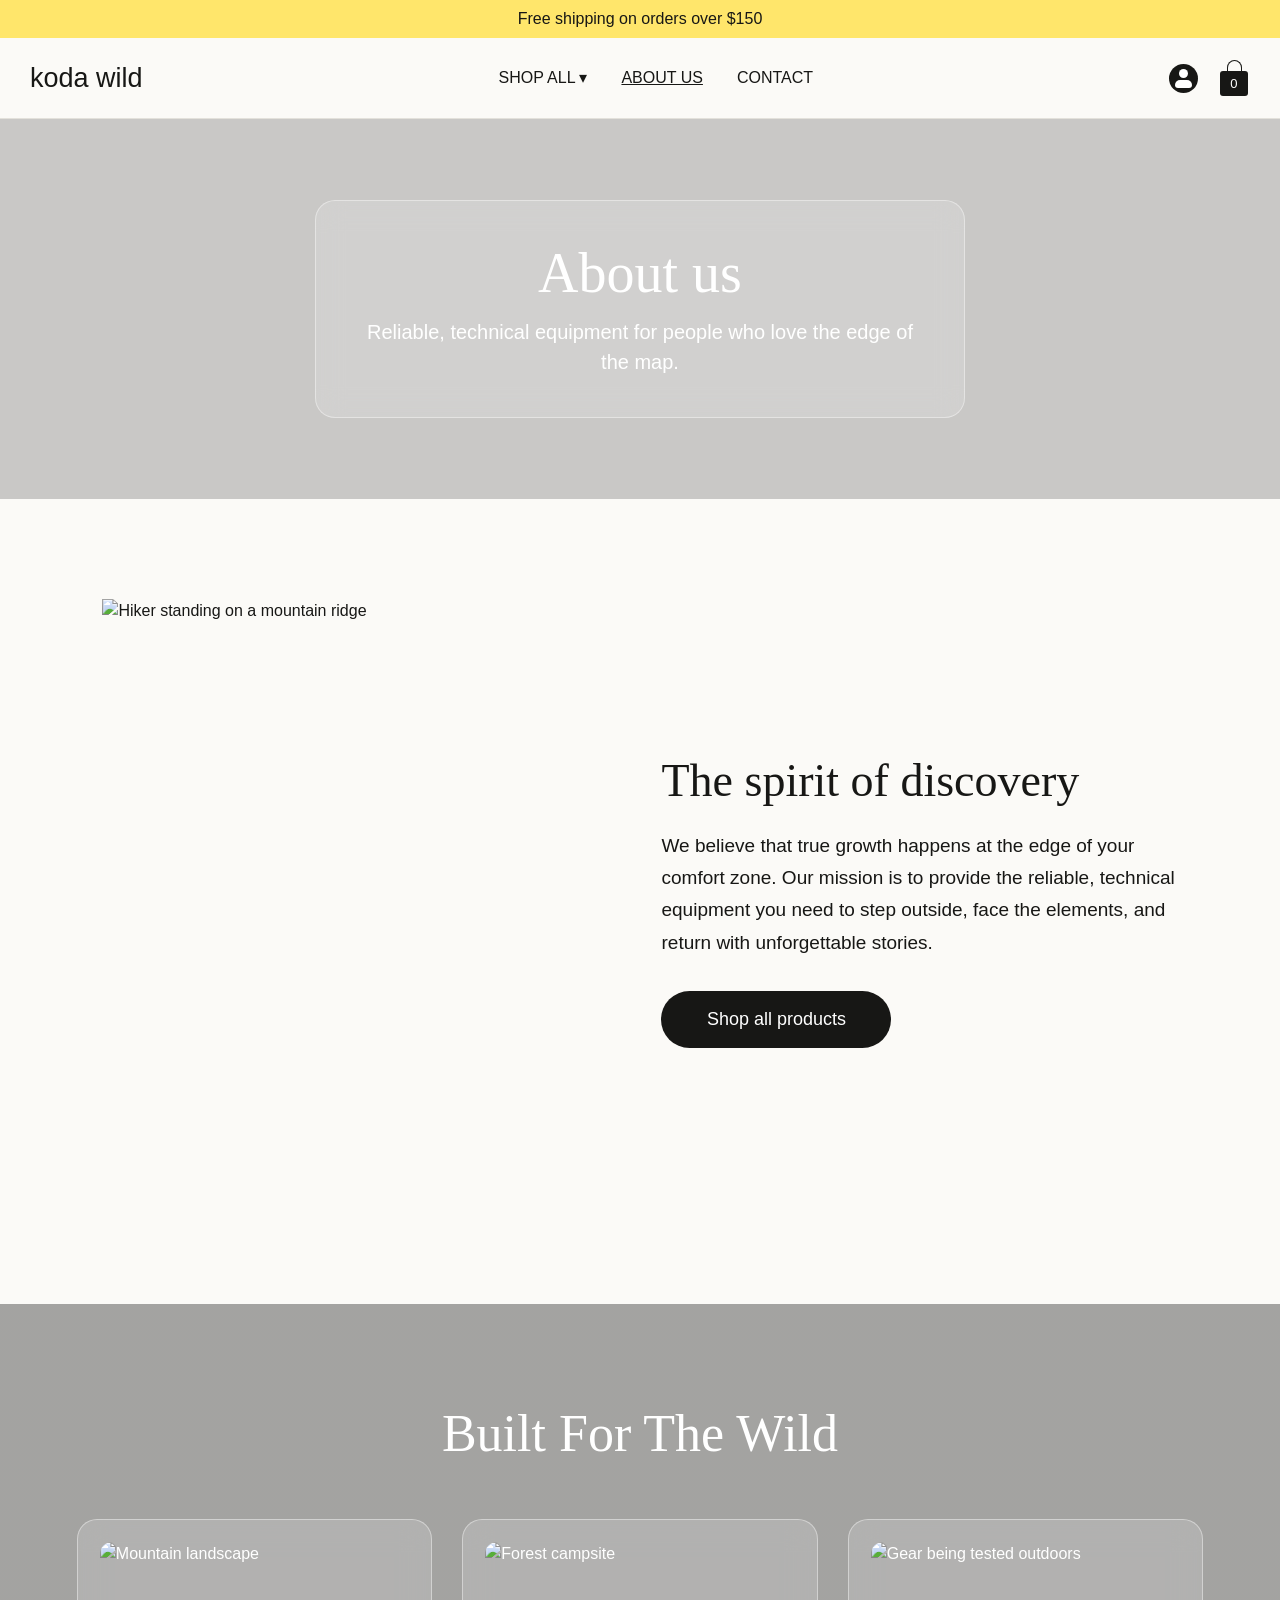
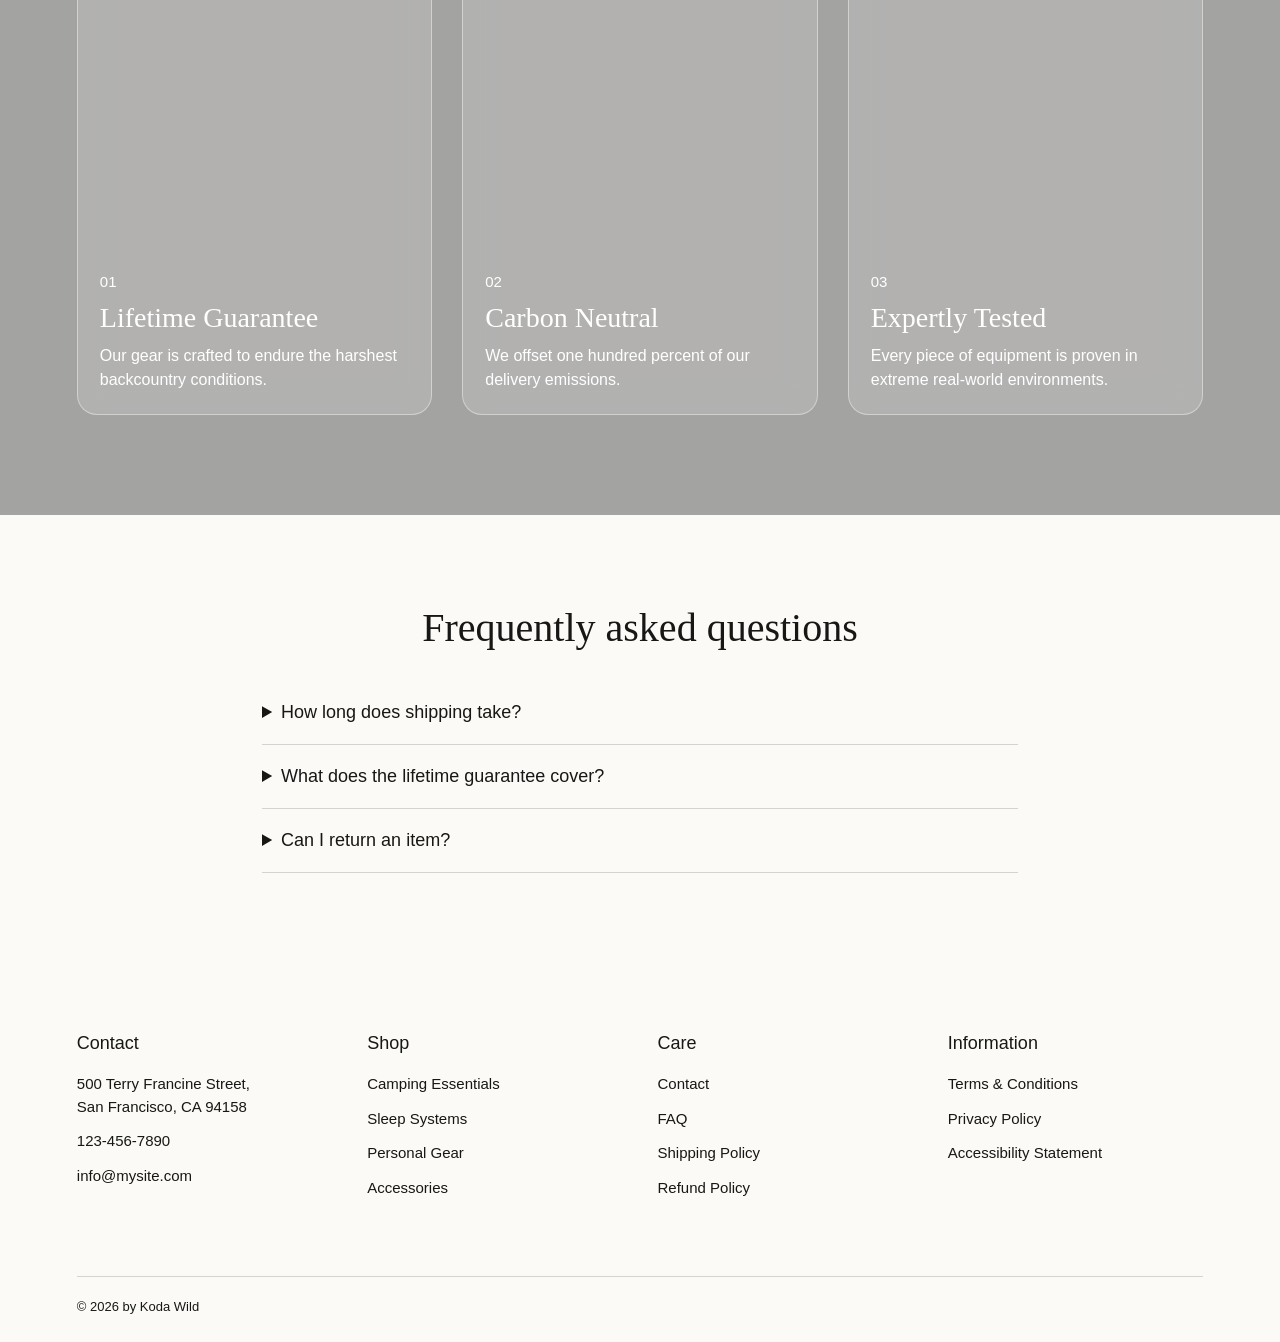
==== about.html @ b781c67a "im tired boss.." ====
<!DOCTYPE html>
<html lang="en">
<head>
    <meta charset="UTF-8">
    <meta name="viewport" content="width=device-width, initial-scale=1.0">
    <title>About us | Koda Wild</title>
    <link rel="stylesheet" href="style.css">
</head>
<body>
    <header>
        <div class="shipping-bar">
            <p>Free shipping on orders over $150</p>
        </div>

        <div class="header">
            <a href="index.html" class="logo">koda wild</a>
            <nav class="main-links">
                <div class="dropdown">
                    <a href="shop.html">Shop all &#9662;</a>
                    <div class="dropdown-menu">
                        <a href="shop.html">Camping Essentials</a>
                        <a href="shop.html">Sleep Systems</a>
                        <a href="shop.html">Personal Gear</a>
                        <a href="shop.html">Accessories</a>
                    </div>
                </div>
                <a href="about.html" class="current">About us</a>
                <a href="#">Contact</a>
            </nav>
            <div class="header-links">
                <a href="#" class="account" aria-label="Account">
                    <div class="account-head"></div>
                    <div class="account-body"></div>
                </a>
                <a href="#" class="bag" aria-label="Shopping bag">
                    <div class="bag-handle"></div>
                    <div class="bag-shape">0</div>
                </a>
            </div>
        </div>
    </header>
    <main>
        <div class="page-banner banner-about">
            <div class="glass">
                <h1>About us</h1>
                <p>Reliable, technical equipment for people who love the edge of the map.</p>
            </div>
        </div>

        <section class="discovery">
            <div class="discovery-picture">
                <img src="https://static.wixstatic.com/media/c837a6_0443de70d67047d5b56cd2b25c6f4b0a~mv2.jpg/v1/fill/w_980,h_1128,al_c,q_85,usm_0.66_1.00_0.01,enc_auto/spirit-of-discovery.jpg" alt="Hiker standing on a mountain ridge">
            </div>
            <div class="discovery-copy">
                <h2>The spirit of discovery</h2>
                <p>We believe that true growth happens at the edge of your comfort zone. Our mission is to provide the reliable, technical equipment you need to step outside, face the elements, and return with unforgettable stories.</p>
                <a href="shop.html" class="button black-button">Shop all products</a>
            </div>
        </section>

        <section class="wild">
            <h2>Built For The Wild</h2>
            <div class="reasons">
                <div class="reason glass">
                    <img src="https://static.wixstatic.com/media/nsplsh_171f536f4637475ea093b7c0cc621c80~mv2.jpg/v1/crop/x_643,y_1219,w_2908,h_2918/fill/w_980,h_983,al_c,q_85,usm_0.66_1.00_0.01,enc_auto/guarantee.jpg" alt="Mountain landscape">
                    <p class="number">01</p>
                    <h3>Lifetime Guarantee</h3>
                    <p>Our gear is crafted to endure the harshest backcountry conditions.</p>
                </div>
                <div class="reason glass">
                    <img src="https://static.wixstatic.com/media/c837a6_165222f4661a46209b4e5ba8787dbb4b~mv2.jpg/v1/crop/x_25,y_0,w_757,h_759/fill/w_757,h_759,al_c,q_85,enc_auto/carbon-neutral.jpg" alt="Forest campsite">
                    <p class="number">02</p>
                    <h3>Carbon Neutral</h3>
                    <p>We offset one hundred percent of our delivery emissions.</p>
                </div>
                <div class="reason glass">
                    <img src="https://static.wixstatic.com/media/c837a6_ca0d24dbb84b49448849577fa6c08a5d~mv2.png/v1/crop/x_54,y_159,w_703,h_705/fill/w_703,h_705,al_c,q_90,enc_auto/expertly-tested.png" alt="Gear being tested outdoors">
                    <p class="number">03</p>
                    <h3>Expertly Tested</h3>
                    <p>Every piece of equipment is proven in extreme real-world environments.</p>
                </div>
            </div>
        </section>

        <section class="faq" id="faq">
            <h2>Frequently asked questions</h2>
            <details>
                <summary>How long does shipping take?</summary>
                <p>Most orders leave our warehouse within two business days. Orders over $150 ship free.</p>
            </details>
            <details>
                <summary>What does the lifetime guarantee cover?</summary>
                <p>It covers defects in materials and workmanship for as long as you own the product.</p>
            </details>
            <details>
                <summary>Can I return an item?</summary>
                <p>Yes. Unused items can be returned within 30 days for a full refund.</p>
            </details>
        </section>
    </main>

    <footer class="site-footer">
        <div class="footer-part">
            <h2>Contact</h2>
            <p>500 Terry Francine Street,<br>San Francisco, CA 94158</p>
            <p>123-456-7890</p>
            <p>info@mysite.com</p>
        </div>
        <div class="footer-part">
            <h2>Shop</h2>
            <a href="shop.html">Camping Essentials</a>
            <a href="shop.html">Sleep Systems</a>
            <a href="shop.html">Personal Gear</a>
            <a href="shop.html">Accessories</a>
        </div>
        <div class="footer-part">
            <h2>Care</h2>
            <a href="#">Contact</a>
            <a href="about.html#faq">FAQ</a>
            <a href="#">Shipping Policy</a>
            <a href="#">Refund Policy</a>
        </div>
        <div class="footer-part">
            <h2>Information</h2>
            <a href="#">Terms &amp; Conditions</a>
            <a href="#">Privacy Policy</a>
            <a href="#">Accessibility Statement</a>
        </div>
        <p class="copyright">&copy; 2026 by Koda Wild</p>
    </footer>
</body>
</html>
---- style.css ----
/* ================= Basics ================= */

* {
    box-sizing: border-box;
}

body {
    margin: 0;
    background: #fbfaf7;
    color: #171715;
    font-family: Arial, Helvetica, sans-serif;
    line-height: 1.5;
}

img {
    max-width: 100%;
}

a {
    color: inherit;
}

h1,
h2,
h3 {
    font-family: Georgia, "Times New Roman", serif;
    font-weight: 400;
    line-height: 1.15;
}

/* ================= Shipping bar + header ================= */

.shipping-bar {
    min-height: 38px;
    padding: 6px 12px;
    display: flex;
    justify-content: center;
    align-items: center;
    background: #ffe66b;
    text-align: center;
}

.shipping-bar p {
    margin: 0;
    font-size: 16px;
}

.header {
    min-height: 66px;
    padding: 8px 30px;
    display: flex;
    align-items: center;
    justify-content: space-between;
    background: #fbfaf7;
    border-bottom: 1px solid #e3e1db;
}

.logo {
    font-size: 27px;
    font-weight: 300;
    text-decoration: none;
}

.main-links {
    display: flex;
    align-items: center;
    gap: 34px;
}

.main-links a {
    font-size: 16px;
    text-decoration: none;
    text-transform: uppercase;
}

.main-links a:hover,
.main-links a.current {
    text-decoration: underline;
}

/* Dropdown under "Shop all" */
.dropdown {
    position: relative;
    padding: 20px 0;
}

.dropdown-menu {
    min-width: 220px;
    padding: 10px 0;
    position: absolute;
    top: 100%;
    left: -20px;
    display: none;
    background: #fbfaf7;
    border: 1px solid #e3e1db;
    z-index: 10;
}

.dropdown:hover .dropdown-menu {
    display: block;
}

.dropdown-menu a {
    padding: 10px 20px;
    display: block;
    text-transform: none;
}

.header-links {
    display: flex;
    align-items: center;
    gap: 22px;
}

.bag {
    width: 30px;
    height: 36px;
    position: relative;
    display: flex;
    align-items: end;
    text-decoration: none;
}

.bag-handle {
    width: 15px;
    height: 14px;
    position: absolute;
    top: 0;
    left: 7px;
    border: 1.5px solid #171715;
    border-bottom: 0;
    border-radius: 10px 10px 0 0;
}

.bag-shape {
    width: 28px;
    height: 25px;
    display: flex;
    align-items: center;
    justify-content: center;
    border-radius: 3px;
    background: #171715;
    color: white;
    font-size: 13px;
}

.account {
    width: 29px;
    height: 29px;
    position: relative;
    display: block;
    border-radius: 50%;
    background: #171715;
}

.account-head {
    width: 9px;
    height: 9px;
    position: absolute;
    top: 5px;
    left: 10px;
    border-radius: 50%;
    background: white;
}

.account-body {
    width: 17px;
    height: 8px;
    position: absolute;
    bottom: 5px;
    left: 6px;
    border-radius: 10px 10px 6px 6px;
    background: white;
}

/* ================= Glass box (blurred part) ================= */

.glass {
    padding: 50px;
    background: rgba(255, 255, 255, 0.16);
    -webkit-backdrop-filter: blur(14px);
    backdrop-filter: blur(14px);
    border: 1px solid rgba(255, 255, 255, 0.4);
    border-radius: 20px;
    color: white;
}

/* ================= Buttons ================= */

.button {
    min-width: 230px;
    padding: 15px 30px;
    display: inline-block;
    border: 0;
    border-radius: 35px;
    cursor: pointer;
    font-family: inherit;
    font-size: 18px;
    text-align: center;
    text-decoration: none;
}

.white-button {
    background: white;
    color: #171715;
}

.black-button {
    background: #171715;
    color: white;
}

.add-button {
    margin-top: 12px;
    padding: 10px 20px;
    display: inline-block;
    border: 1px solid #171715;
    font-size: 14px;
    text-decoration: none;
}

.add-button:hover {
    background: #171715;
    color: white;
}

.button:hover,
.plain-link:hover,
.footer-part a:hover,
.section-heading a:hover {
    text-decoration: underline;
}

/* ================= Hero ================= */

.hero {
    min-height: 720px;
    padding: 60px 6%;
    display: flex;
    align-items: center;
    background-image: url("https://static.wixstatic.com/media/84770f_78773960716545dfa5771597becff52c~mv2.jpg/v1/fill/w_1600,h_985,al_c,q_85,enc_auto/hero.jpg");
    background-position: center;
    background-size: cover;
}

.hero-copy {
    max-width: 700px;
}

.hero h1 {
    margin: 0 0 18px;
    font-size: 72px;
}

.hero p {
    margin: 0 0 34px;
    font-size: 24px;
}

/* ================= Section headings ================= */

.section-heading {
    margin-bottom: 50px;
    text-align: center;
}

.section-heading h2 {
    margin: 0 0 12px;
    font-size: 34px;
    text-transform: uppercase;
    letter-spacing: 1px;
}

.products .section-heading h2 {
    text-transform: none;
    letter-spacing: 0;
    font-size: 44px;
}

.section-heading p {
    margin: 0;
    font-size: 18px;
}

.section-heading a {
    font-size: 16px;
    text-transform: uppercase;
}

/* ================= Categories ================= */

.categories {
    padding: 90px 5%;
}

.category-cards {
    display: flex;
    gap: 30px;
}

.category {
    flex: 1;
    min-width: 0;
    text-align: center;
    text-decoration: none;
}

.category-picture {
    aspect-ratio: 3 / 4;
    overflow: hidden;
    background: #e9e7e1;
}

.category-picture img {
    width: 100%;
    height: 100%;
    display: block;
    object-fit: cover;
}

.category h3 {
    margin: 20px 0 8px;
    font-size: 28px;
}

.category p {
    margin: 0;
    font-size: 15px;
    text-decoration: underline;
    text-transform: uppercase;
}

/* ================= Products ================= */

.products {
    padding: 40px 5% 100px;
    text-align: center;
}

.product-list {
    margin-bottom: 45px;
    display: grid;
    grid-template-columns: repeat(4, 1fr);
    gap: 24px;
    text-align: left;
}

.product {
    min-width: 0;
}

.product-picture {
    margin-bottom: 18px;
    position: relative;
    display: block;
    aspect-ratio: 1 / 1;
    overflow: hidden;
    background: #f0efec;
}

.product-picture img {
    width: 100%;
    height: 100%;
    display: block;
    object-fit: cover;
}

.badge {
    padding: 4px 12px;
    position: absolute;
    top: 12px;
    left: 12px;
    background: #171715;
    color: white;
    font-size: 13px;
}

.product h3 {
    margin: 0 0 8px;
    font-family: Arial, Helvetica, sans-serif;
    font-size: 17px;
}

.product p {
    margin: 0 0 4px;
    font-size: 15px;
}

.previous-price {
    color: #77756f;
    text-decoration: line-through;
}

/* ================= Built for the wild ================= */

.wild {
    padding: 100px 6%;
    background-image: linear-gradient(rgba(0, 0, 0, 0.35), rgba(0, 0, 0, 0.35)), url("https://static.wixstatic.com/media/c837a6_ba72c85880b442c79eeeb39521b53a50~mv2.png/v1/fill/w_1600,h_1200,al_c,q_90,enc_auto/wild.png");
    background-position: center;
    background-size: cover;
    color: white;
    text-align: center;
}

.wild > h2 {
    margin: 0 0 55px;
    font-size: 52px;
}

.reasons {
    display: flex;
    gap: 30px;
    text-align: left;
}

.reason {
    padding: 22px;
    flex: 1;
    min-width: 0;
}

.reason img {
    width: 100%;
    aspect-ratio: 1 / 1;
    margin-bottom: 20px;
    display: block;
    object-fit: cover;
    border-radius: 12px;
}

.reason .number {
    margin: 0 0 8px;
    font-size: 15px;
}

.reason h3 {
    margin: 0 0 10px;
    font-size: 28px;
}

.reason p {
    margin: 0;
    font-size: 16px;
}

/* ================= Gear up and save ================= */

.deal {
    padding: 100px 8%;
    display: flex;
    align-items: center;
    justify-content: center;
    gap: 8%;
}

.deal-info {
    flex: 1;
}

.deal-info h2 {
    margin: 0 0 14px;
    font-size: 52px;
}

.deal-info > p {
    margin: 0 0 30px;
    font-size: 19px;
}

.discounts {
    margin-bottom: 30px;
    display: flex;
    gap: 20px;
}

.discount {
    padding: 22px;
    flex: 1;
    background: #e9e7e1;
}

.discount h3 {
    margin: 0 0 4px;
    font-size: 40px;
}

.discount p {
    margin: 0;
}

.plain-link {
    font-size: 17px;
}

.deal-product {
    width: 38%;
}

.deal-product .product-picture {
    padding: 0;
}

/* ================= Spirit of discovery ================= */

.discovery {
    padding: 0 8% 100px;
    display: flex;
    align-items: center;
    gap: 7%;
}

.discovery-picture {
    width: 45%;
}

.discovery-picture img {
    width: 100%;
    aspect-ratio: 4 / 5;
    display: block;
    object-fit: cover;
}

.discovery-copy {
    flex: 1;
}

.discovery-copy h2 {
    margin: 0 0 22px;
    font-size: 46px;
}

.discovery-copy p {
    margin: 0 0 32px;
    font-size: 19px;
    line-height: 1.7;
}

/* ================= Signup ================= */

.signup {
    padding: 90px 20px;
    background: #e9e7e1;
    text-align: center;
}

.signup h2 {
    margin: 0 0 30px;
    font-size: 46px;
}

.signup-form {
    max-width: 560px;
    margin: 0 auto;
    display: flex;
    flex-direction: column;
    gap: 12px;
    text-align: left;
}

.signup-form input[type="email"] {
    padding: 14px;
    border: 1px solid #77756f;
    background: transparent;
    font-size: 16px;
}

.check {
    display: flex;
    align-items: center;
    gap: 10px;
    font-size: 15px;
}

.signup-form .button {
    margin-top: 10px;
    width: 100%;
}

/* ================= Inner pages ================= */

.page-banner {
    min-height: 380px;
    padding: 50px 6%;
    display: flex;
    align-items: center;
    justify-content: center;
    background-position: center;
    background-size: cover;
    text-align: center;
}

.banner-shop {
    background-image: linear-gradient(rgba(0, 0, 0, 0.2), rgba(0, 0, 0, 0.2)), url("https://static.wixstatic.com/media/c837a6_ba72c85880b442c79eeeb39521b53a50~mv2.png/v1/fill/w_1600,h_1200,al_c,q_90,enc_auto/wild.png");
}

.banner-about {
    background-image: linear-gradient(rgba(0, 0, 0, 0.2), rgba(0, 0, 0, 0.2)), url("https://static.wixstatic.com/media/84770f_78773960716545dfa5771597becff52c~mv2.jpg/v1/fill/w_1600,h_985,al_c,q_85,enc_auto/hero.jpg");
}

.page-banner .glass {
    max-width: 650px;
    padding: 40px;
}

.page-banner h1 {
    margin: 0 0 12px;
    font-size: 56px;
}

.page-banner p {
    margin: 0;
    font-size: 20px;
}

.shop {
    padding: 60px 5% 100px;
}

.filters {
    margin-bottom: 40px;
    display: flex;
    flex-wrap: wrap;
    justify-content: center;
    gap: 12px;
}

.filter {
    padding: 8px 20px;
    border: 1px solid #171715;
    border-radius: 30px;
    font-size: 15px;
    text-decoration: none;
}

.filter:hover,
.filter.active {
    background: #171715;
    color: white;
}

.shop .product-list {
    margin-bottom: 0;
    grid-template-columns: repeat(auto-fill, minmax(230px, 1fr));
}

.page-banner + .discovery {
    padding-top: 100px;
}

.faq {
    max-width: 800px;
    margin: 0 auto;
    padding: 90px 22px;
}

.faq h2 {
    margin: 0 0 30px;
    font-size: 40px;
    text-align: center;
}

.faq details {
    padding: 18px 0;
    border-bottom: 1px solid #d5d3cd;
}

.faq summary {
    cursor: pointer;
    font-size: 18px;
}

.faq details p {
    margin: 12px 0 0;
    line-height: 1.6;
}

/* ================= Footer ================= */

.site-footer {
    padding: 70px 6% 25px;
    display: grid;
    grid-template-columns: repeat(4, 1fr);
    gap: 35px;
}

.footer-part h2 {
    margin: 0 0 20px;
    font-family: Arial, Helvetica, sans-serif;
    font-size: 18px;
}

.footer-part p,
.footer-part a {
    margin: 0 0 12px;
    display: block;
    font-size: 15px;
}

.footer-part a {
    text-decoration: none;
}

.copyright {
    grid-column: 1 / -1;
    margin: 30px 0 0;
    padding-top: 20px;
    border-top: 1px solid #d5d3cd;
    font-size: 13px;
}

/* ================= Tablet ================= */

@media (max-width: 1000px) {
    .product-list {
        grid-template-columns: repeat(2, 1fr);
    }

    .site-footer {
        grid-template-columns: repeat(2, 1fr);
    }

    .hero h1 {
        font-size: 58px;
    }

    .reasons {
        flex-direction: column;
    }

    .reason {
        display: flex;
        align-items: center;
        gap: 24px;
    }

    .reason img {
        width: 38%;
        margin-bottom: 0;
        flex-shrink: 0;
    }
}

@media (max-width: 800px) {
    .header {
        padding: 12px 20px;
        flex-wrap: wrap;
        gap: 10px;
    }

    .main-links {
        order: 3;
        width: 100%;
        justify-content: center;
        gap: 24px;
    }

    .dropdown {
        padding: 0;
    }

    .dropdown-menu {
        display: none !important;
    }

    .hero {
        min-height: 600px;
    }

    .glass {
        padding: 35px;
    }

    .hero h1 {
        font-size: 48px;
    }

    .hero p {
        font-size: 20px;
    }

    .categories {
        padding: 70px 5%;
    }

    .category-cards {
        flex-direction: column;
    }

    .category-picture {
        aspect-ratio: 4 / 3;
    }

    .wild,
    .deal {
        padding: 70px 6%;
    }

    .wild > h2,
    .deal-info h2 {
        font-size: 40px;
    }

    .deal {
        flex-direction: column;
        gap: 40px;
    }

    .deal-info,
    .deal-product {
        width: 100%;
    }

    .discovery {
        padding: 0 6% 70px;
        flex-direction: column;
        gap: 35px;
    }

    .discovery-picture {
        width: 100%;
    }

    .discovery-picture img {
        aspect-ratio: 4 / 3;
    }

    .discovery-copy h2 {
        font-size: 38px;
    }

    .page-banner {
        min-height: 320px;
    }

    .page-banner h1 {
        font-size: 44px;
    }

    .page-banner + .discovery {
        padding-top: 70px;
    }
}

/* ================= Phone ================= */

@media (max-width: 500px) {
    .header {
        padding: 12px 16px;
    }

    .logo {
        font-size: 25px;
    }

    .header-links {
        gap: 18px;
    }

    .main-links {
        gap: 16px;
    }

    .main-links a {
        font-size: 13px;
    }

    .shipping-bar p {
        font-size: 13px;
    }

    .hero {
        min-height: 560px;
        padding: 35px 16px;
    }

    .glass {
        padding: 26px 22px;
        border-radius: 16px;
    }

    .hero h1 {
        font-size: 36px;
    }

    .hero p {
        margin-bottom: 26px;
        font-size: 17px;
    }

    .button {
        min-width: 200px;
        font-size: 16px;
    }

    .section-heading h2 {
        font-size: 26px;
    }

    .products .section-heading h2 {
        font-size: 32px;
    }

    .products {
        padding: 30px 18px 70px;
    }

    .product-list,
    .shop .product-list {
        gap: 16px;
    }

    .shop .product-list {
        grid-template-columns: repeat(2, 1fr);
    }

    .product h3 {
        font-size: 15px;
    }

    .product p {
        font-size: 13px;
    }

    .add-button {
        padding: 8px 12px;
        font-size: 13px;
    }

    .wild > h2,
    .deal-info h2 {
        font-size: 32px;
    }

    .reason {
        flex-direction: column;
        align-items: stretch;
        padding: 18px;
    }

    .reason img {
        width: 100%;
        margin-bottom: 4px;
    }

    .discounts {
        flex-direction: column;
    }

    .discovery-copy h2,
    .signup h2,
    .faq h2 {
        font-size: 32px;
    }

    .discovery-copy p {
        font-size: 17px;
    }

    .page-banner {
        min-height: 280px;
        padding: 30px 16px;
    }

    .page-banner .glass {
        padding: 26px 22px;
    }

    .page-banner h1 {
        font-size: 34px;
    }

    .page-banner p {
        font-size: 17px;
    }

    .shop {
        padding: 40px 18px 70px;
    }

    .site-footer {
        padding: 50px 22px 20px;
        gap: 25px 20px;
    }
}
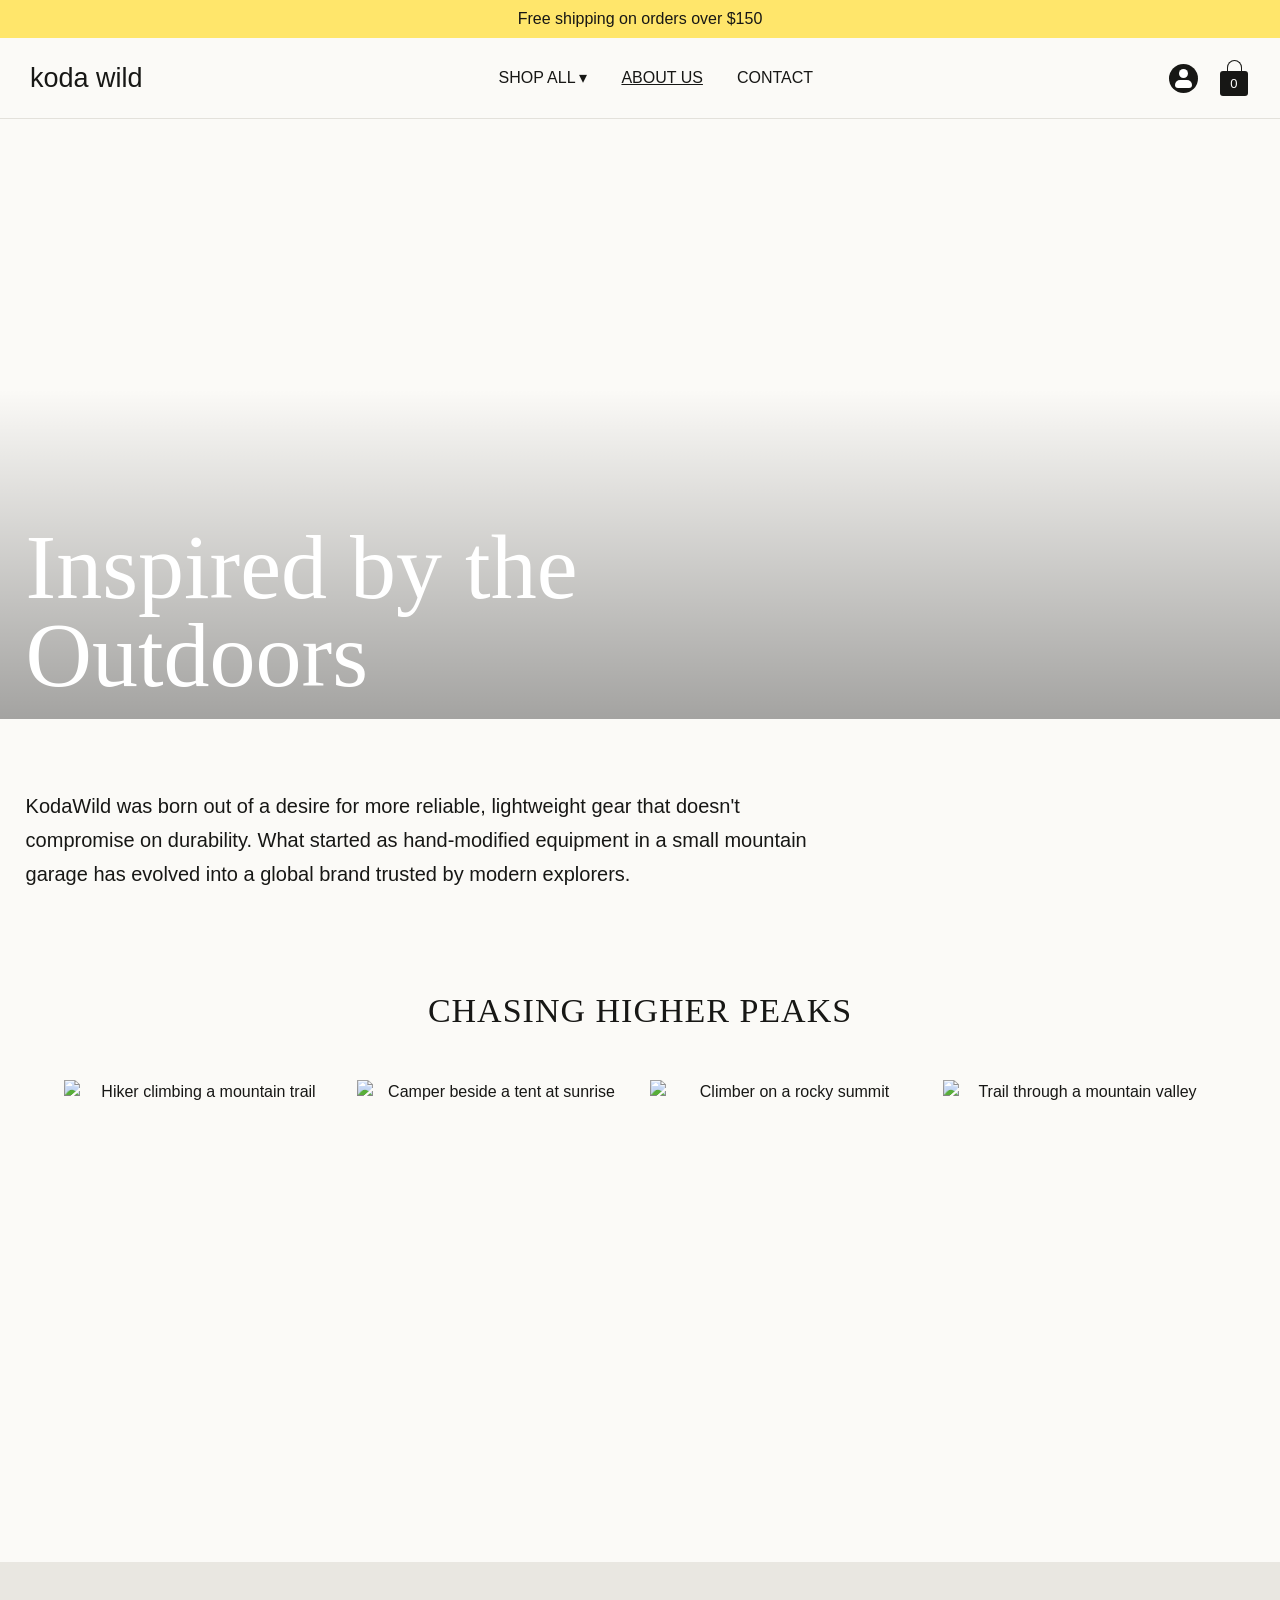
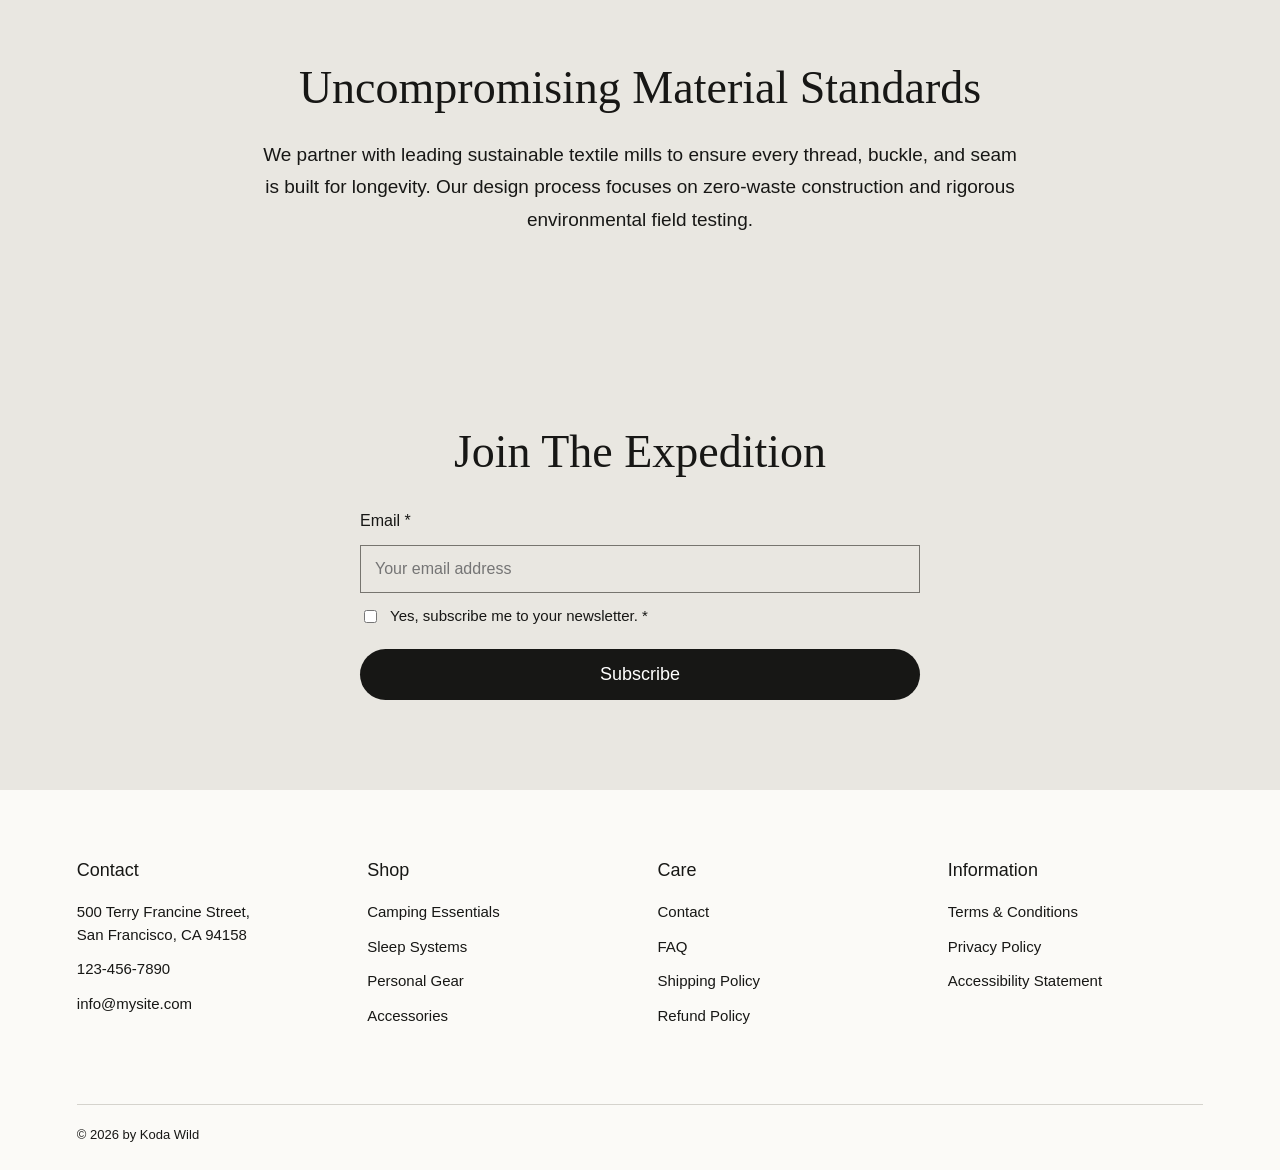
==== commit 43cebd15: "assemble" ====
--- a/about.html
+++ b/about.html
@@ -5,6 +5,7 @@
     <meta name="viewport" content="width=device-width, initial-scale=1.0">
     <title>About us | Koda Wild</title>
     <link rel="stylesheet" href="style.css">
+    <link rel="stylesheet" href="about.css">
 </head>
 <body>
     <header>
@@ -25,7 +26,7 @@
                     </div>
                 </div>
                 <a href="about.html" class="current">About us</a>
-                <a href="#">Contact</a>
+                <a href="contact.html">Contact</a>
             </nav>
             <div class="header-links">
                 <a href="#" class="account" aria-label="Account">
@@ -40,62 +41,41 @@
         </div>
     </header>
     <main>
-        <div class="page-banner banner-about">
-            <div class="glass">
-                <h1>About us</h1>
-                <p>Reliable, technical equipment for people who love the edge of the map.</p>
-            </div>
+
+        <div class="about-hero">
+            <h1>Inspired by the Outdoors</h1>
         </div>
 
-        <section class="discovery">
-            <div class="discovery-picture">
-                <img src="https://static.wixstatic.com/media/c837a6_0443de70d67047d5b56cd2b25c6f4b0a~mv2.jpg/v1/fill/w_980,h_1128,al_c,q_85,usm_0.66_1.00_0.01,enc_auto/spirit-of-discovery.jpg" alt="Hiker standing on a mountain ridge">
-            </div>
-            <div class="discovery-copy">
-                <h2>The spirit of discovery</h2>
-                <p>We believe that true growth happens at the edge of your comfort zone. Our mission is to provide the reliable, technical equipment you need to step outside, face the elements, and return with unforgettable stories.</p>
-                <a href="shop.html" class="button black-button">Shop all products</a>
+        <section class="about-intro">
+            <p>KodaWild was born out of a desire for more reliable, lightweight gear that doesn't compromise on durability. What started as hand-modified equipment in a small mountain garage has evolved into a global brand trusted by modern explorers.</p>
+        </section>
+
+        <section class="peaks">
+            <h2>Chasing higher peaks</h2>
+            <div class="peaks-gallery">
+                <img src="https://static.wixstatic.com/media/c837a6_fe1d709edde24968a61504b16bb50781~mv2.jpg/v1/fill/w_980,h_1372,al_c,q_85,usm_0.66_1.00_0.01,enc_auto/Frame%2066.jpg" alt="Hiker climbing a mountain trail">
+                <img src="https://static.wixstatic.com/media/c837a6_54daa587209d42deb294b15c2e24d7be~mv2.jpg/v1/fill/w_980,h_1372,al_c,q_85,usm_0.66_1.00_0.01,enc_auto/Frame%2067.jpg" alt="Camper beside a tent at sunrise">
+                <img src="https://static.wixstatic.com/media/c837a6_83a6cb2f937d43dca43cb6411e6b3436~mv2.jpg/v1/fill/w_980,h_1372,al_c,q_85,usm_0.66_1.00_0.01,enc_auto/Frame%2065.jpg" alt="Climber on a rocky summit">
+                <img src="https://static.wixstatic.com/media/c837a6_85970da997fe4fa5adad6171e198dae5~mv2.jpg/v1/fill/w_980,h_1372,al_c,q_85,usm_0.66_1.00_0.01,enc_auto/Frame%2063.jpg" alt="Trail through a mountain valley">
             </div>
         </section>
 
-        <section class="wild">
-            <h2>Built For The Wild</h2>
-            <div class="reasons">
-                <div class="reason glass">
-                    <img src="https://static.wixstatic.com/media/nsplsh_171f536f4637475ea093b7c0cc621c80~mv2.jpg/v1/crop/x_643,y_1219,w_2908,h_2918/fill/w_980,h_983,al_c,q_85,usm_0.66_1.00_0.01,enc_auto/guarantee.jpg" alt="Mountain landscape">
-                    <p class="number">01</p>
-                    <h3>Lifetime Guarantee</h3>
-                    <p>Our gear is crafted to endure the harshest backcountry conditions.</p>
-                </div>
-                <div class="reason glass">
-                    <img src="https://static.wixstatic.com/media/c837a6_165222f4661a46209b4e5ba8787dbb4b~mv2.jpg/v1/crop/x_25,y_0,w_757,h_759/fill/w_757,h_759,al_c,q_85,enc_auto/carbon-neutral.jpg" alt="Forest campsite">
-                    <p class="number">02</p>
-                    <h3>Carbon Neutral</h3>
-                    <p>We offset one hundred percent of our delivery emissions.</p>
-                </div>
-                <div class="reason glass">
-                    <img src="https://static.wixstatic.com/media/c837a6_ca0d24dbb84b49448849577fa6c08a5d~mv2.png/v1/crop/x_54,y_159,w_703,h_705/fill/w_703,h_705,al_c,q_90,enc_auto/expertly-tested.png" alt="Gear being tested outdoors">
-                    <p class="number">03</p>
-                    <h3>Expertly Tested</h3>
-                    <p>Every piece of equipment is proven in extreme real-world environments.</p>
-                </div>
-            </div>
+        <section class="standards">
+            <h2>Uncompromising Material Standards</h2>
+            <p>We partner with leading sustainable textile mills to ensure every thread, buckle, and seam is built for longevity. Our design process focuses on zero-waste construction and rigorous environmental field testing.</p>
         </section>
 
-        <section class="faq" id="faq">
-            <h2>Frequently asked questions</h2>
-            <details>
-                <summary>How long does shipping take?</summary>
-                <p>Most orders leave our warehouse within two business days. Orders over $150 ship free.</p>
-            </details>
-            <details>
-                <summary>What does the lifetime guarantee cover?</summary>
-                <p>It covers defects in materials and workmanship for as long as you own the product.</p>
-            </details>
-            <details>
-                <summary>Can I return an item?</summary>
-                <p>Yes. Unused items can be returned within 30 days for a full refund.</p>
-            </details>
+        <section class="signup">
+            <h2>Join The Expedition</h2>
+            <form class="signup-form">
+                <label for="email">Email *</label>
+                <input type="email" id="email" placeholder="Your email address">
+                <label class="check" for="agree">
+                    <input type="checkbox" id="agree">
+                    Yes, subscribe me to your newsletter. *
+                </label>
+                <button type="button" class="button black-button">Subscribe</button>
+            </form>
         </section>
     </main>
 
@@ -115,7 +95,7 @@
         </div>
         <div class="footer-part">
             <h2>Care</h2>
-            <a href="#">Contact</a>
+            <a href="contact.html">Contact</a>
             <a href="about.html#faq">FAQ</a>
             <a href="#">Shipping Policy</a>
             <a href="#">Refund Policy</a>
--- a/style.css
+++ b/style.css
@@ -1,5 +1,3 @@
-/* ================= Basics ================= */
-
 * {
     box-sizing: border-box;
 }
@@ -28,8 +26,6 @@
     line-height: 1.15;
 }
 
-/* ================= Shipping bar + header ================= */
-
 .shipping-bar {
     min-height: 38px;
     padding: 6px 12px;
@@ -78,7 +74,6 @@
     text-decoration: underline;
 }
 
-/* Dropdown under "Shop all" */
 .dropdown {
     position: relative;
     padding: 20px 0;
@@ -173,8 +168,6 @@
     background: white;
 }
 
-/* ================= Glass box (blurred part) ================= */
-
 .glass {
     padding: 50px;
     background: rgba(255, 255, 255, 0.16);
@@ -184,8 +177,6 @@
     border-radius: 20px;
     color: white;
 }
-
-/* ================= Buttons ================= */
 
 .button {
     min-width: 230px;
@@ -225,116 +216,8 @@
 }
 
 .button:hover,
-.plain-link:hover,
-.footer-part a:hover,
-.section-heading a:hover {
+.footer-part a:hover {
     text-decoration: underline;
-}
-
-/* ================= Hero ================= */
-
-.hero {
-    min-height: 720px;
-    padding: 60px 6%;
-    display: flex;
-    align-items: center;
-    background-image: url("https://static.wixstatic.com/media/84770f_78773960716545dfa5771597becff52c~mv2.jpg/v1/fill/w_1600,h_985,al_c,q_85,enc_auto/hero.jpg");
-    background-position: center;
-    background-size: cover;
-}
-
-.hero-copy {
-    max-width: 700px;
-}
-
-.hero h1 {
-    margin: 0 0 18px;
-    font-size: 72px;
-}
-
-.hero p {
-    margin: 0 0 34px;
-    font-size: 24px;
-}
-
-/* ================= Section headings ================= */
-
-.section-heading {
-    margin-bottom: 50px;
-    text-align: center;
-}
-
-.section-heading h2 {
-    margin: 0 0 12px;
-    font-size: 34px;
-    text-transform: uppercase;
-    letter-spacing: 1px;
-}
-
-.products .section-heading h2 {
-    text-transform: none;
-    letter-spacing: 0;
-    font-size: 44px;
-}
-
-.section-heading p {
-    margin: 0;
-    font-size: 18px;
-}
-
-.section-heading a {
-    font-size: 16px;
-    text-transform: uppercase;
-}
-
-/* ================= Categories ================= */
-
-.categories {
-    padding: 90px 5%;
-}
-
-.category-cards {
-    display: flex;
-    gap: 30px;
-}
-
-.category {
-    flex: 1;
-    min-width: 0;
-    text-align: center;
-    text-decoration: none;
-}
-
-.category-picture {
-    aspect-ratio: 3 / 4;
-    overflow: hidden;
-    background: #e9e7e1;
-}
-
-.category-picture img {
-    width: 100%;
-    height: 100%;
-    display: block;
-    object-fit: cover;
-}
-
-.category h3 {
-    margin: 20px 0 8px;
-    font-size: 28px;
-}
-
-.category p {
-    margin: 0;
-    font-size: 15px;
-    text-decoration: underline;
-    text-transform: uppercase;
-}
-
-/* ================= Products ================= */
-
-.products {
-    padding: 40px 5% 100px;
-    text-align: center;
 }
 
 .product-list {
@@ -391,152 +274,6 @@
     text-decoration: line-through;
 }
 
-/* ================= Built for the wild ================= */
-
-.wild {
-    padding: 100px 6%;
-    background-image: linear-gradient(rgba(0, 0, 0, 0.35), rgba(0, 0, 0, 0.35)), url("https://static.wixstatic.com/media/c837a6_ba72c85880b442c79eeeb39521b53a50~mv2.png/v1/fill/w_1600,h_1200,al_c,q_90,enc_auto/wild.png");
-    background-position: center;
-    background-size: cover;
-    color: white;
-    text-align: center;
-}
-
-.wild > h2 {
-    margin: 0 0 55px;
-    font-size: 52px;
-}
-
-.reasons {
-    display: flex;
-    gap: 30px;
-    text-align: left;
-}
-
-.reason {
-    padding: 22px;
-    flex: 1;
-    min-width: 0;
-}
-
-.reason img {
-    width: 100%;
-    aspect-ratio: 1 / 1;
-    margin-bottom: 20px;
-    display: block;
-    object-fit: cover;
-    border-radius: 12px;
-}
-
-.reason .number {
-    margin: 0 0 8px;
-    font-size: 15px;
-}
-
-.reason h3 {
-    margin: 0 0 10px;
-    font-size: 28px;
-}
-
-.reason p {
-    margin: 0;
-    font-size: 16px;
-}
-
-/* ================= Gear up and save ================= */
-
-.deal {
-    padding: 100px 8%;
-    display: flex;
-    align-items: center;
-    justify-content: center;
-    gap: 8%;
-}
-
-.deal-info {
-    flex: 1;
-}
-
-.deal-info h2 {
-    margin: 0 0 14px;
-    font-size: 52px;
-}
-
-.deal-info > p {
-    margin: 0 0 30px;
-    font-size: 19px;
-}
-
-.discounts {
-    margin-bottom: 30px;
-    display: flex;
-    gap: 20px;
-}
-
-.discount {
-    padding: 22px;
-    flex: 1;
-    background: #e9e7e1;
-}
-
-.discount h3 {
-    margin: 0 0 4px;
-    font-size: 40px;
-}
-
-.discount p {
-    margin: 0;
-}
-
-.plain-link {
-    font-size: 17px;
-}
-
-.deal-product {
-    width: 38%;
-}
-
-.deal-product .product-picture {
-    padding: 0;
-}
-
-/* ================= Spirit of discovery ================= */
-
-.discovery {
-    padding: 0 8% 100px;
-    display: flex;
-    align-items: center;
-    gap: 7%;
-}
-
-.discovery-picture {
-    width: 45%;
-}
-
-.discovery-picture img {
-    width: 100%;
-    aspect-ratio: 4 / 5;
-    display: block;
-    object-fit: cover;
-}
-
-.discovery-copy {
-    flex: 1;
-}
-
-.discovery-copy h2 {
-    margin: 0 0 22px;
-    font-size: 46px;
-}
-
-.discovery-copy p {
-    margin: 0 0 32px;
-    font-size: 19px;
-    line-height: 1.7;
-}
-
-/* ================= Signup ================= */
-
 .signup {
     padding: 90px 20px;
     background: #e9e7e1;
@@ -575,106 +312,6 @@
     margin-top: 10px;
     width: 100%;
 }
-
-/* ================= Inner pages ================= */
-
-.page-banner {
-    min-height: 380px;
-    padding: 50px 6%;
-    display: flex;
-    align-items: center;
-    justify-content: center;
-    background-position: center;
-    background-size: cover;
-    text-align: center;
-}
-
-.banner-shop {
-    background-image: linear-gradient(rgba(0, 0, 0, 0.2), rgba(0, 0, 0, 0.2)), url("https://static.wixstatic.com/media/c837a6_ba72c85880b442c79eeeb39521b53a50~mv2.png/v1/fill/w_1600,h_1200,al_c,q_90,enc_auto/wild.png");
-}
-
-.banner-about {
-    background-image: linear-gradient(rgba(0, 0, 0, 0.2), rgba(0, 0, 0, 0.2)), url("https://static.wixstatic.com/media/84770f_78773960716545dfa5771597becff52c~mv2.jpg/v1/fill/w_1600,h_985,al_c,q_85,enc_auto/hero.jpg");
-}
-
-.page-banner .glass {
-    max-width: 650px;
-    padding: 40px;
-}
-
-.page-banner h1 {
-    margin: 0 0 12px;
-    font-size: 56px;
-}
-
-.page-banner p {
-    margin: 0;
-    font-size: 20px;
-}
-
-.shop {
-    padding: 60px 5% 100px;
-}
-
-.filters {
-    margin-bottom: 40px;
-    display: flex;
-    flex-wrap: wrap;
-    justify-content: center;
-    gap: 12px;
-}
-
-.filter {
-    padding: 8px 20px;
-    border: 1px solid #171715;
-    border-radius: 30px;
-    font-size: 15px;
-    text-decoration: none;
-}
-
-.filter:hover,
-.filter.active {
-    background: #171715;
-    color: white;
-}
-
-.shop .product-list {
-    margin-bottom: 0;
-    grid-template-columns: repeat(auto-fill, minmax(230px, 1fr));
-}
-
-.page-banner + .discovery {
-    padding-top: 100px;
-}
-
-.faq {
-    max-width: 800px;
-    margin: 0 auto;
-    padding: 90px 22px;
-}
-
-.faq h2 {
-    margin: 0 0 30px;
-    font-size: 40px;
-    text-align: center;
-}
-
-.faq details {
-    padding: 18px 0;
-    border-bottom: 1px solid #d5d3cd;
-}
-
-.faq summary {
-    cursor: pointer;
-    font-size: 18px;
-}
-
-.faq details p {
-    margin: 12px 0 0;
-    line-height: 1.6;
-}
-
-/* ================= Footer ================= */
 
 .site-footer {
     padding: 70px 6% 25px;
@@ -708,8 +345,6 @@
     font-size: 13px;
 }
 
-/* ================= Tablet ================= */
-
 @media (max-width: 1000px) {
     .product-list {
         grid-template-columns: repeat(2, 1fr);
@@ -717,26 +352,6 @@
 
     .site-footer {
         grid-template-columns: repeat(2, 1fr);
-    }
-
-    .hero h1 {
-        font-size: 58px;
-    }
-
-    .reasons {
-        flex-direction: column;
-    }
-
-    .reason {
-        display: flex;
-        align-items: center;
-        gap: 24px;
-    }
-
-    .reason img {
-        width: 38%;
-        margin-bottom: 0;
-        flex-shrink: 0;
     }
 }
 
@@ -762,86 +377,10 @@
         display: none !important;
     }
 
-    .hero {
-        min-height: 600px;
-    }
-
     .glass {
         padding: 35px;
     }
-
-    .hero h1 {
-        font-size: 48px;
-    }
-
-    .hero p {
-        font-size: 20px;
-    }
-
-    .categories {
-        padding: 70px 5%;
-    }
-
-    .category-cards {
-        flex-direction: column;
-    }
-
-    .category-picture {
-        aspect-ratio: 4 / 3;
-    }
-
-    .wild,
-    .deal {
-        padding: 70px 6%;
-    }
-
-    .wild > h2,
-    .deal-info h2 {
-        font-size: 40px;
-    }
-
-    .deal {
-        flex-direction: column;
-        gap: 40px;
-    }
-
-    .deal-info,
-    .deal-product {
-        width: 100%;
-    }
-
-    .discovery {
-        padding: 0 6% 70px;
-        flex-direction: column;
-        gap: 35px;
-    }
-
-    .discovery-picture {
-        width: 100%;
-    }
-
-    .discovery-picture img {
-        aspect-ratio: 4 / 3;
-    }
-
-    .discovery-copy h2 {
-        font-size: 38px;
-    }
-
-    .page-banner {
-        min-height: 320px;
-    }
-
-    .page-banner h1 {
-        font-size: 44px;
-    }
-
-    .page-banner + .discovery {
-        padding-top: 70px;
-    }
-}
-
-/* ================= Phone ================= */
+}
 
 @media (max-width: 500px) {
     .header {
@@ -868,49 +407,18 @@
         font-size: 13px;
     }
 
-    .hero {
-        min-height: 560px;
-        padding: 35px 16px;
-    }
-
     .glass {
         padding: 26px 22px;
         border-radius: 16px;
     }
 
-    .hero h1 {
-        font-size: 36px;
-    }
-
-    .hero p {
-        margin-bottom: 26px;
-        font-size: 17px;
-    }
-
     .button {
         min-width: 200px;
         font-size: 16px;
     }
 
-    .section-heading h2 {
-        font-size: 26px;
-    }
-
-    .products .section-heading h2 {
-        font-size: 32px;
-    }
-
-    .products {
-        padding: 30px 18px 70px;
-    }
-
-    .product-list,
-    .shop .product-list {
+    .product-list {
         gap: 16px;
-    }
-
-    .shop .product-list {
-        grid-template-columns: repeat(2, 1fr);
     }
 
     .product h3 {
@@ -926,55 +434,8 @@
         font-size: 13px;
     }
 
-    .wild > h2,
-    .deal-info h2 {
+    .signup h2 {
         font-size: 32px;
-    }
-
-    .reason {
-        flex-direction: column;
-        align-items: stretch;
-        padding: 18px;
-    }
-
-    .reason img {
-        width: 100%;
-        margin-bottom: 4px;
-    }
-
-    .discounts {
-        flex-direction: column;
-    }
-
-    .discovery-copy h2,
-    .signup h2,
-    .faq h2 {
-        font-size: 32px;
-    }
-
-    .discovery-copy p {
-        font-size: 17px;
-    }
-
-    .page-banner {
-        min-height: 280px;
-        padding: 30px 16px;
-    }
-
-    .page-banner .glass {
-        padding: 26px 22px;
-    }
-
-    .page-banner h1 {
-        font-size: 34px;
-    }
-
-    .page-banner p {
-        font-size: 17px;
-    }
-
-    .shop {
-        padding: 40px 18px 70px;
     }
 
     .site-footer {
--- a/about.css
+++ b/about.css
@@ -0,0 +1,130 @@
+.about-hero {
+    min-height: 600px;
+    padding: 40px 2% 20px;
+    display: flex;
+    align-items: flex-end;
+    background-image: linear-gradient(to top, rgba(0, 0, 0, 0.35), rgba(0, 0, 0, 0) 55%), url("https://static.wixstatic.com/media/c837a6_09abe2c5ea0c425eac6ea6dfce31d32d~mv2.jpg/v1/fill/w_1600,h_750,al_c,q_85,enc_auto/hero-about.jpg");
+    background-position: center;
+    background-size: cover;
+}
+
+.about-hero h1 {
+    max-width: 760px;
+    margin: 0;
+    color: white;
+    font-size: 92px;
+    line-height: 0.95;
+}
+
+.about-intro {
+    padding: 70px 2% 0;
+}
+
+.about-intro p {
+    max-width: 820px;
+    margin: 0;
+    font-size: 20px;
+    line-height: 1.7;
+}
+
+.peaks {
+    padding: 100px 5%;
+    text-align: center;
+}
+
+.peaks h2 {
+    margin: 0 0 50px;
+    font-size: 34px;
+    letter-spacing: 1px;
+    text-transform: uppercase;
+}
+
+.peaks-gallery {
+    display: grid;
+    grid-template-columns: repeat(4, 1fr);
+    gap: 20px;
+}
+
+.peaks-gallery img {
+    width: 100%;
+    aspect-ratio: 5 / 7;
+    display: block;
+    object-fit: cover;
+}
+
+.standards {
+    padding: 100px 8%;
+    background: #e9e7e1;
+    text-align: center;
+}
+
+.standards h2 {
+    max-width: 800px;
+    margin: 0 auto 24px;
+    font-size: 46px;
+}
+
+.standards p {
+    max-width: 760px;
+    margin: 0 auto;
+    font-size: 19px;
+    line-height: 1.7;
+}
+
+@media (max-width: 800px) {
+    .about-hero {
+        min-height: 480px;
+    }
+
+    .about-hero h1 {
+        font-size: 64px;
+    }
+
+    .about-intro {
+        padding: 50px 6% 0;
+    }
+
+    .peaks,
+    .standards {
+        padding: 70px 6%;
+    }
+
+    .peaks-gallery {
+        grid-template-columns: repeat(2, 1fr);
+    }
+
+    .standards h2 {
+        font-size: 38px;
+    }
+}
+
+@media (max-width: 500px) {
+    .about-hero {
+        min-height: 400px;
+        padding: 30px 16px 16px;
+    }
+
+    .about-hero h1 {
+        font-size: 44px;
+    }
+
+    .about-intro p {
+        font-size: 17px;
+    }
+
+    .standards p {
+        font-size: 16px;
+    }
+
+    .peaks h2 {
+        font-size: 26px;
+    }
+
+    .peaks-gallery {
+        gap: 12px;
+    }
+
+    .standards h2 {
+        font-size: 30px;
+    }
+}
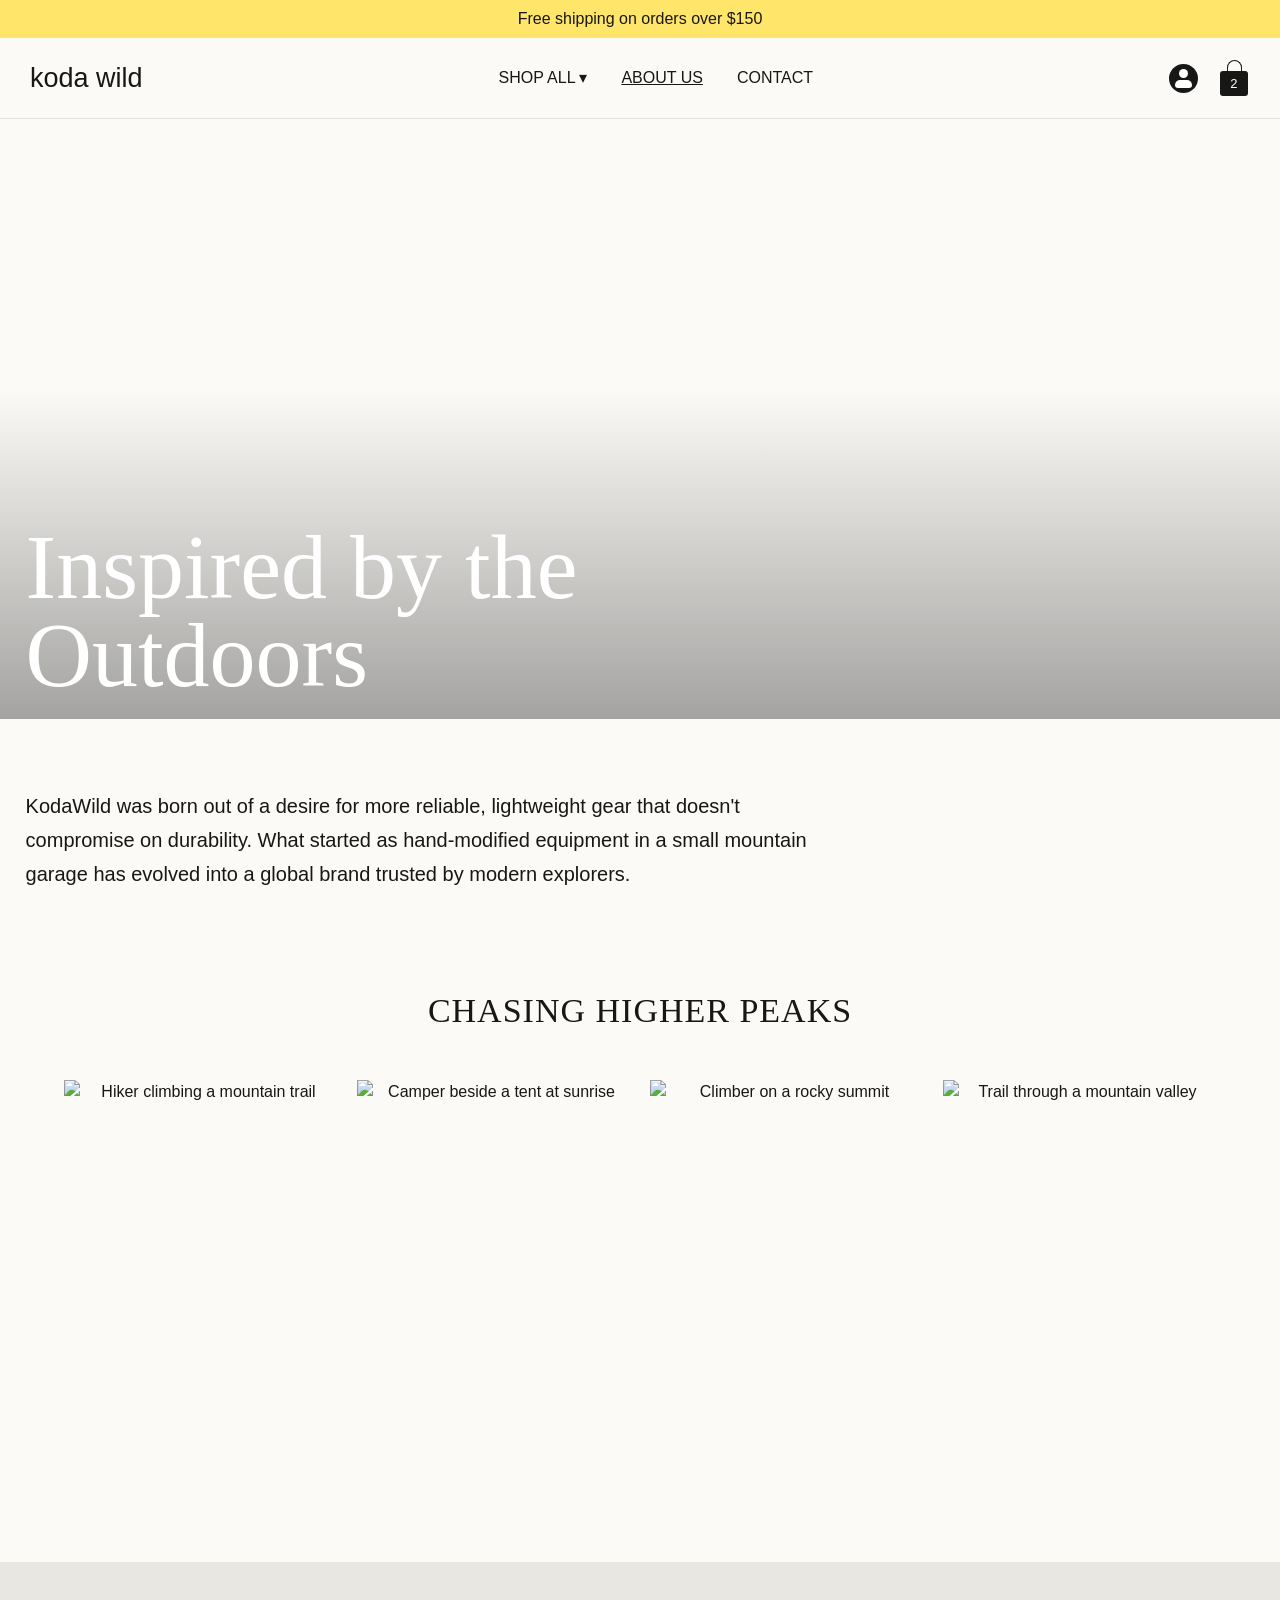
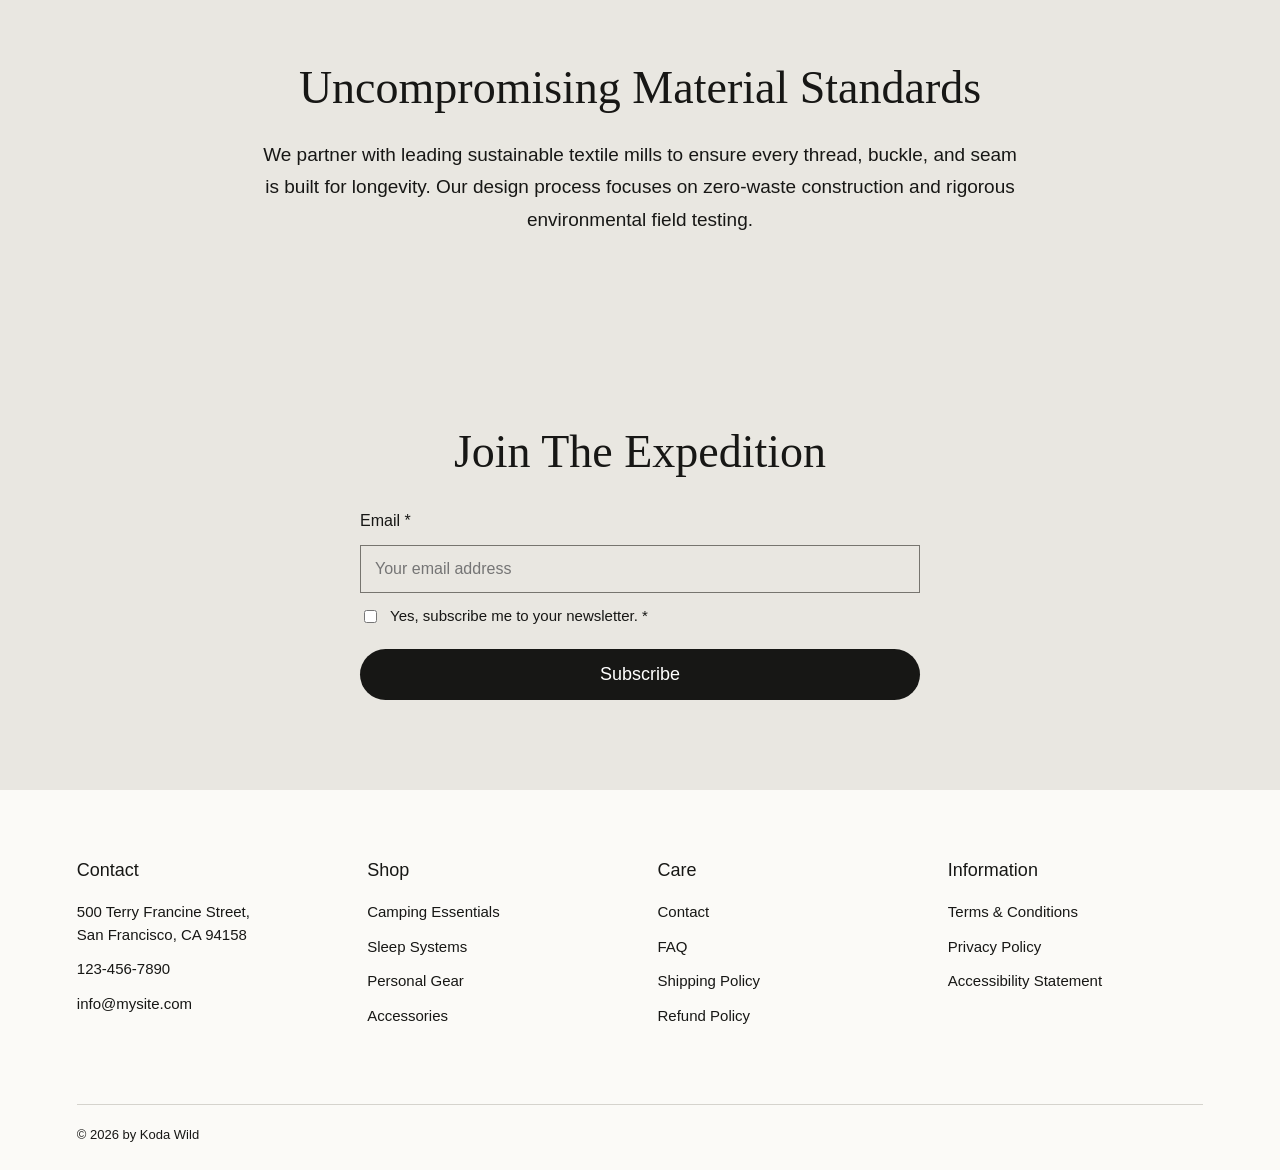
==== commit aa4a4833: "final stuff" ====
--- a/about.html
+++ b/about.html
@@ -29,13 +29,13 @@
                 <a href="contact.html">Contact</a>
             </nav>
             <div class="header-links">
-                <a href="#" class="account" aria-label="Account">
+                <a href="login.html" class="account" aria-label="Account">
                     <div class="account-head"></div>
                     <div class="account-body"></div>
                 </a>
-                <a href="#" class="bag" aria-label="Shopping bag">
+                <a href="cart.html" class="bag" aria-label="Shopping bag">
                     <div class="bag-handle"></div>
-                    <div class="bag-shape">0</div>
+                    <div class="bag-shape">2</div>
                 </a>
             </div>
         </div>
--- a/style.css
+++ b/style.css
@@ -295,12 +295,19 @@
 }
 
 .signup-form input[type="email"] {
+    width: 100%;
     padding: 14px;
     border: 1px solid #77756f;
     background: transparent;
     font-size: 16px;
 }
 
+.signup-form input[type="email"]:focus-visible,
+.signup-form .button:focus-visible {
+    outline: 2px solid #171715;
+    outline-offset: 3px;
+}
+
 .check {
     display: flex;
     align-items: center;
@@ -311,6 +318,10 @@
 .signup-form .button {
     margin-top: 10px;
     width: 100%;
+}
+
+.signup-form input[type="submit"] {
+    appearance: none;
 }
 
 .site-footer {
